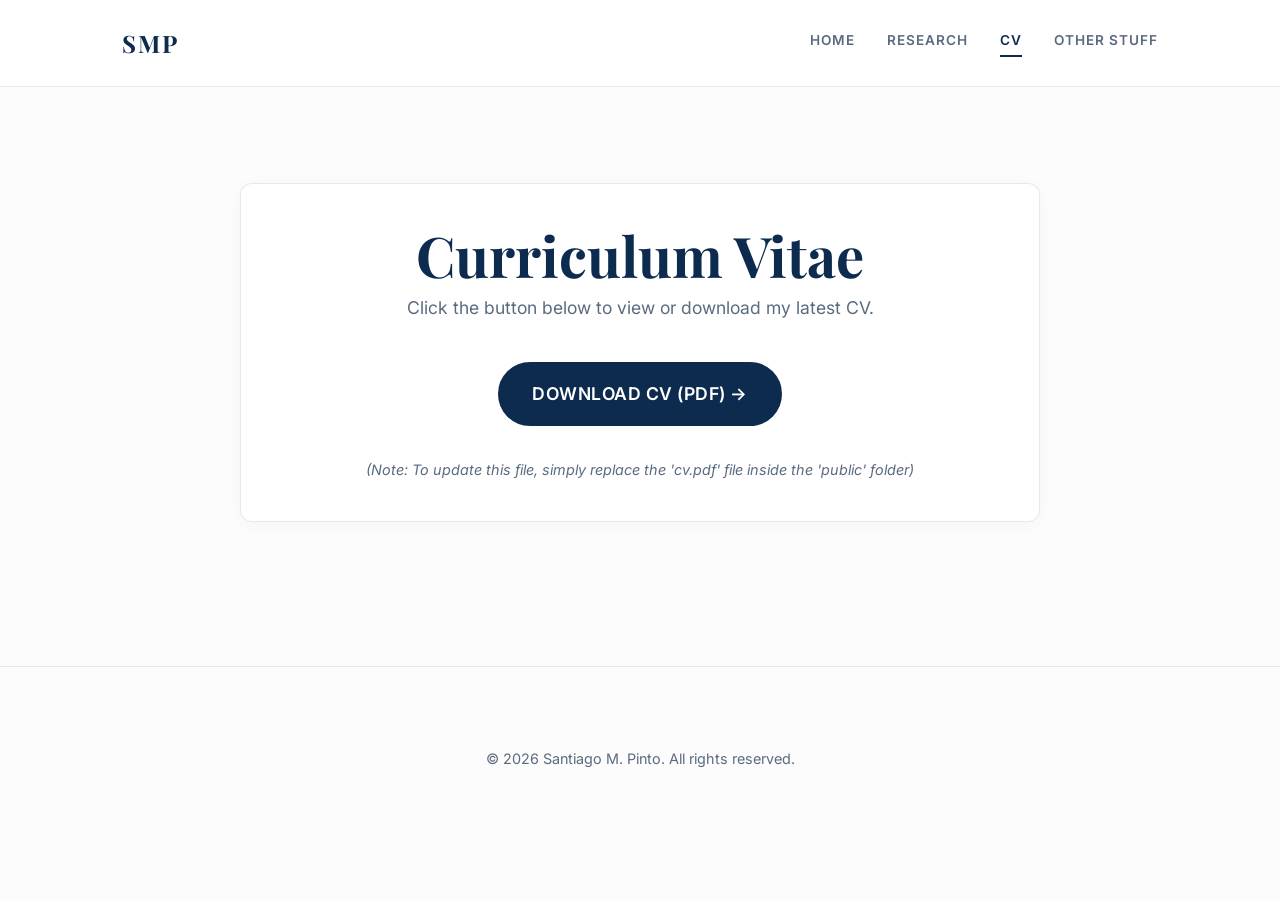
==== cv.html @ c852dc08 "Add files via upload" ====
<!DOCTYPE html>
<html lang="en">

<head>
    <meta charset="UTF-8">
    <meta name="viewport" content="width=device-width, initial-scale=1.0">
    <title>CV | Santiago M. Pinto</title>
    <link rel="stylesheet" href="style.css">
    <link rel="preconnect" href="https://fonts.googleapis.com">
    <link rel="preconnect" href="https://fonts.gstatic.com" crossorigin>
    <link
        href="https://fonts.googleapis.com/css2?family=Inter:wght@300;400;600;700&family=Playfair+Display:ital,wght@0,600;1,600&display=swap"
        rel="stylesheet">
</head>

<body>
    <nav class="navbar">
        <div class="nav-container">
            <a href="index.html" class="logo">SMP</a>
            <div class="nav-links">
                <a href="index.html">HOME</a>
                <a href="research.html">RESEARCH</a>
                <a href="cv.html" class="active">CV</a>
                <a href="other-stuff.html">OTHER STUFF</a>
            </div>
            <div class="hamburger">
                <div class="bar"></div>
                <div class="bar"></div>
                <div class="bar"></div>
            </div>
        </div>
    </nav>

    <main class="container">
        <section class="hero glass-panel fade-in text-center" style="max-width: 800px; margin: 4rem auto;">
            <h1>Curriculum Vitae</h1>
            <p class="subtitle mb-1">Click the button below to view or download my latest CV.</p>

            <div style="margin-top: 2.5rem;">
                <a href="public/cv.pdf" target="_blank" class="btn primary-btn"
                    style="font-size: 1.1rem; padding: 1rem 2rem;">
                    Download CV (PDF) &rarr;
                </a>
            </div>

            <p style="margin-top: 2rem; font-size: 0.9rem; color: var(--text-secondary);">
                <em>(Note: To update this file, simply replace the 'cv.pdf' file inside the 'public' folder)</em>
            </p>
        </section>
    </main>

    <footer>
        <div class="container text-center">
            <p>&copy; <span id="year"></span> Santiago M. Pinto. All rights reserved.</p>
        </div>
    </footer>

    <script src="main.js"></script>
</body>

</html>
---- style.css ----
:root {
    /* Color Palette - Premium Academic */
    --primary-color: #0d2b4f; /* Deep Navy */
    --secondary-color: #f7ab0a; /* Subtle Gold Accent */
    --bg-main: #fcfcfc; /* Off-white */
    --bg-panel: #ffffff; /* Crisp white for cards/panels */
    --text-primary: #1a1a1a;
    --text-secondary: #5a6b80; /* Slate Gray */
    --border-light: rgba(13, 43, 79, 0.1);
    
    /* Typography */
    --font-heading: 'Playfair Display', serif;
    --font-body: 'Inter', sans-serif;
    
    /* Effects */
    --shadow-soft: 0 4px 20px rgba(0,0,0,0.03);
    --shadow-hover: 0 10px 30px rgba(0,0,0,0.06);
    --border-radius: 12px;
    --transition: all 0.3s ease;
}

* {
    margin: 0;
    padding: 0;
    box-sizing: border-box;
}

body {
    font-family: var(--font-body);
    background-color: var(--bg-main);
    color: var(--text-primary);
    line-height: 1.6;
    overflow-x: hidden;
}

/* Typography styles */
h1, h2, h3, h4 {
    font-family: var(--font-heading);
    color: var(--primary-color);
    margin-bottom: 0.5rem;
}

a {
    text-decoration: none;
    color: var(--primary-color);
    transition: var(--transition);
}

.text-link {
    font-weight: 600;
    position: relative;
}

.text-link::after {
    content: '';
    position: absolute;
    width: 100%;
    transform: scaleX(0);
    height: 2px;
    bottom: 0;
    left: 0;
    background-color: var(--secondary-color);
    transform-origin: bottom right;
    transition: transform 0.25s ease-out;
}

.text-link:hover::after {
    transform: scaleX(1);
    transform-origin: bottom left;
}

/* Layout Containers */
.container {
    max-width: 1100px;
    margin: 0 auto;
    padding: 2rem;
}

.grid-2-cols {
    display: grid;
    grid-template-columns: 2fr 1fr;
    gap: 2rem;
    margin-top: 2rem;
}

.side-column {
    display: flex;
    flex-direction: column;
    gap: 2rem;
}

/* Navigation */
.navbar {
    background-color: var(--bg-panel);
    border-bottom: 1px solid var(--border-light);
    position: sticky;
    top: 0;
    z-index: 1000;
    backdrop-filter: blur(10px);
    background: rgba(255, 255, 255, 0.9);
}

.nav-container {
    max-width: 1100px;
    margin: 0 auto;
    padding: 1.5rem 2rem;
    display: flex;
    justify-content: space-between;
    align-items: center;
}

.logo {
    font-family: var(--font-heading);
    font-size: 1.5rem;
    font-weight: 700;
    color: var(--primary-color);
    letter-spacing: 2px;
}

.nav-links {
    display: flex;
    gap: 2rem;
}

.nav-links a {
    font-size: 0.85rem;
    font-weight: 600;
    color: var(--text-secondary);
    letter-spacing: 1px;
    text-transform: uppercase;
    position: relative;
    padding-bottom: 5px;
}

.nav-links a:hover, .nav-links a.active {
    color: var(--primary-color);
}

.nav-links a.active::after {
    content: '';
    position: absolute;
    bottom: 0;
    left: 0;
    width: 100%;
    height: 2px;
    background-color: var(--primary-color);
}

/* Mobile Nav Menu */
.hamburger {
    display: none;
    cursor: pointer;
}

.bar {
    width: 25px;
    height: 3px;
    background-color: var(--primary-color);
    margin: 5px 0;
    transition: 0.4s;
}

/* Glass Panels (Cards) */
.glass-panel {
    background: var(--bg-panel);
    border: 1px solid var(--border-light);
    border-radius: var(--border-radius);
    padding: 2.5rem;
    box-shadow: var(--shadow-soft);
    transition: var(--transition);
}

.glass-panel:hover {
    box-shadow: var(--shadow-hover);
    transform: translateY(-2px);
}

/* Hero Section */
.hero {
    margin-top: 2rem;
    text-align: left;
}

.hero h1 {
    font-size: 3.5rem;
    line-height: 1.1;
}

.hero h2 {
    font-family: var(--font-body);
    font-weight: 300;
    font-size: 1.5rem;
    color: var(--text-secondary);
    margin-top: 0.5rem;
}

.hero .subtitle {
    font-size: 1.1rem;
    color: var(--text-secondary);
    margin-bottom: 2rem;
}

.hero-content {
    font-size: 1.1rem;
    max-width: 800px;
}

.hero-content p {
    margin-bottom: 1rem;
}

/* Buttons */
.hero-buttons {
    display: flex;
    gap: 1rem;
    margin-top: 2.5rem;
}

.btn {
    padding: 0.8rem 1.5rem;
    border-radius: 50px;
    font-weight: 600;
    font-size: 0.9rem;
    display: inline-flex;
    align-items: center;
    justify-content: center;
    text-transform: uppercase;
    letter-spacing: 0.5px;
}

.primary-btn {
    background-color: var(--primary-color);
    color: white;
    border: 2px solid var(--primary-color);
}

.primary-btn:hover {
    background-color: transparent;
    color: var(--primary-color);
}

.secondary-btn {
    background-color: transparent;
    color: var(--text-secondary);
    border: 2px solid var(--border-light);
}

.secondary-btn:hover {
    border-color: var(--primary-color);
    color: var(--primary-color);
}

/* Timeline/Experience */
.timeline {
    list-style: none;
    margin-top: 1.5rem;
}

.timeline li {
    padding-bottom: 1.5rem;
    border-left: 2px solid var(--border-light);
    position: relative;
    padding-left: 20px;
    margin-left: 10px;
}

.timeline li:last-child {
    border: 0;
    padding-bottom: 0;
}

.timeline li::before {
    content: '';
    width: 12px;
    height: 12px;
    background: var(--bg-panel);
    border: 2px solid var(--primary-color);
    border-radius: 50%;
    position: absolute;
    left: -7px;
    top: 5px;
}

.timeline .date {
    font-size: 0.85rem;
    font-weight: 700;
    color: var(--secondary-color);
    text-transform: uppercase;
    letter-spacing: 1px;
    margin-bottom: 0.25rem;
}

.timeline .role {
    font-weight: 600;
    color: var(--text-primary);
}

/* Interests List */
.interest-list {
    list-style: none;
    margin-top: 1.5rem;
}

.interest-list li {
    padding: 0.75rem 0;
    border-bottom: 1px solid var(--border-light);
    color: var(--text-secondary);
    display: flex;
    align-items: center;
}

.interest-list li:last-child {
    border-bottom: none;
}

.interest-list .icon {
    color: var(--primary-color);
    font-size: 0.6rem;
    margin-right: 12px;
}

/* Utilities */
.mb-1 { margin-bottom: 1rem; }
.mt-auto { margin-top: auto; }
.font-weight-bold { font-weight: bold; }

/* Animations */
.fade-in {
    opacity: 0;
    animation: fadeIn 0.8s ease-out forwards;
}

.slide-up {
    opacity: 0;
    transform: translateY(20px);
    animation: slideUp 0.8s ease-out forwards;
}

.delay-1 { animation-delay: 0.2s; }
.delay-2 { animation-delay: 0.4s; }

@keyframes fadeIn {
    to { opacity: 1; }
}

@keyframes slideUp {
    to {
        opacity: 1;
        transform: translateY(0);
    }
}

/* Footer */
footer {
    padding: 3rem 0 1rem;
    color: var(--text-secondary);
    font-size: 0.9rem;
    border-top: 1px solid var(--border-light);
    margin-top: 3rem;
}

.text-center { text-align: center; }

/* Responsive Media Queries */
@media (max-width: 900px) {
    .grid-2-cols {
        grid-template-columns: 1fr;
    }
    .side-column {
        flex-direction: row;
    }
    .side-column > section {
        flex: 1;
    }
}

@media (max-width: 768px) {
    body {
        font-size: 15px;
    }
    .navbar {
        padding: 0;
    }
    .nav-links {
        display: none;
        flex-direction: column;
        width: 100%;
        position: absolute;
        top: 100%;
        left: 0;
        background-color: var(--bg-panel);
        border-bottom: 1px solid var(--border-light);
        padding: 1rem 0;
        box-shadow: 0 10px 10px -10px rgba(0,0,0,0.1);
    }
    .nav-links.active {
        display: flex;
    }
    .nav-links a {
        padding: 1rem 2rem;
        border-radius: 0;
    }
    .hamburger {
        display: block;
    }
    .hamburger.active .bar:nth-child(2) {
        opacity: 0;
    }
    .hamburger.active .bar:nth-child(1) {
        transform: translateY(8px) rotate(45deg);
    }
    .hamburger.active .bar:nth-child(3) {
        transform: translateY(-8px) rotate(-45deg);
    }

    .hero h1 { font-size: 2.5rem; }
    .hero-buttons { flex-direction: column; }
    
    .side-column {
        flex-direction: column;
    }
}
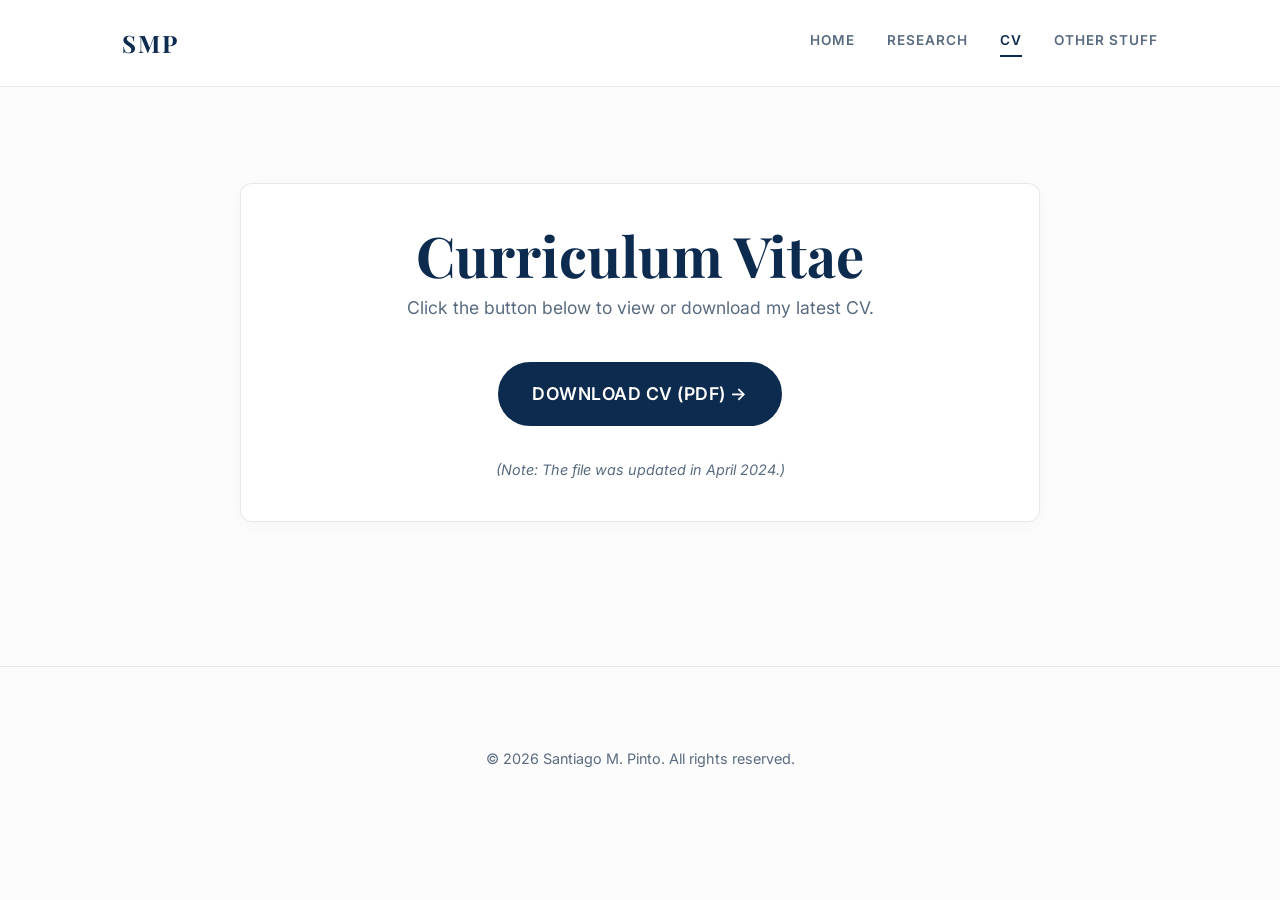
==== commit e6b74099: "Update cv.html" ====
--- a/cv.html
+++ b/cv.html
@@ -37,14 +37,14 @@
             <p class="subtitle mb-1">Click the button below to view or download my latest CV.</p>
 
             <div style="margin-top: 2.5rem;">
-                <a href="public/cv.pdf" target="_blank" class="btn primary-btn"
+                <a href="CV_SMP.pdf" target="_blank" class="btn primary-btn"
                     style="font-size: 1.1rem; padding: 1rem 2rem;">
                     Download CV (PDF) &rarr;
                 </a>
             </div>
 
             <p style="margin-top: 2rem; font-size: 0.9rem; color: var(--text-secondary);">
-                <em>(Note: To update this file, simply replace the 'cv.pdf' file inside the 'public' folder)</em>
+                <em>(Note: The file was updated in April 2024.)</em>
             </p>
         </section>
     </main>
@@ -58,4 +58,7 @@
     <script src="main.js"></script>
 </body>
 
-</html>+
+</html>
+
+
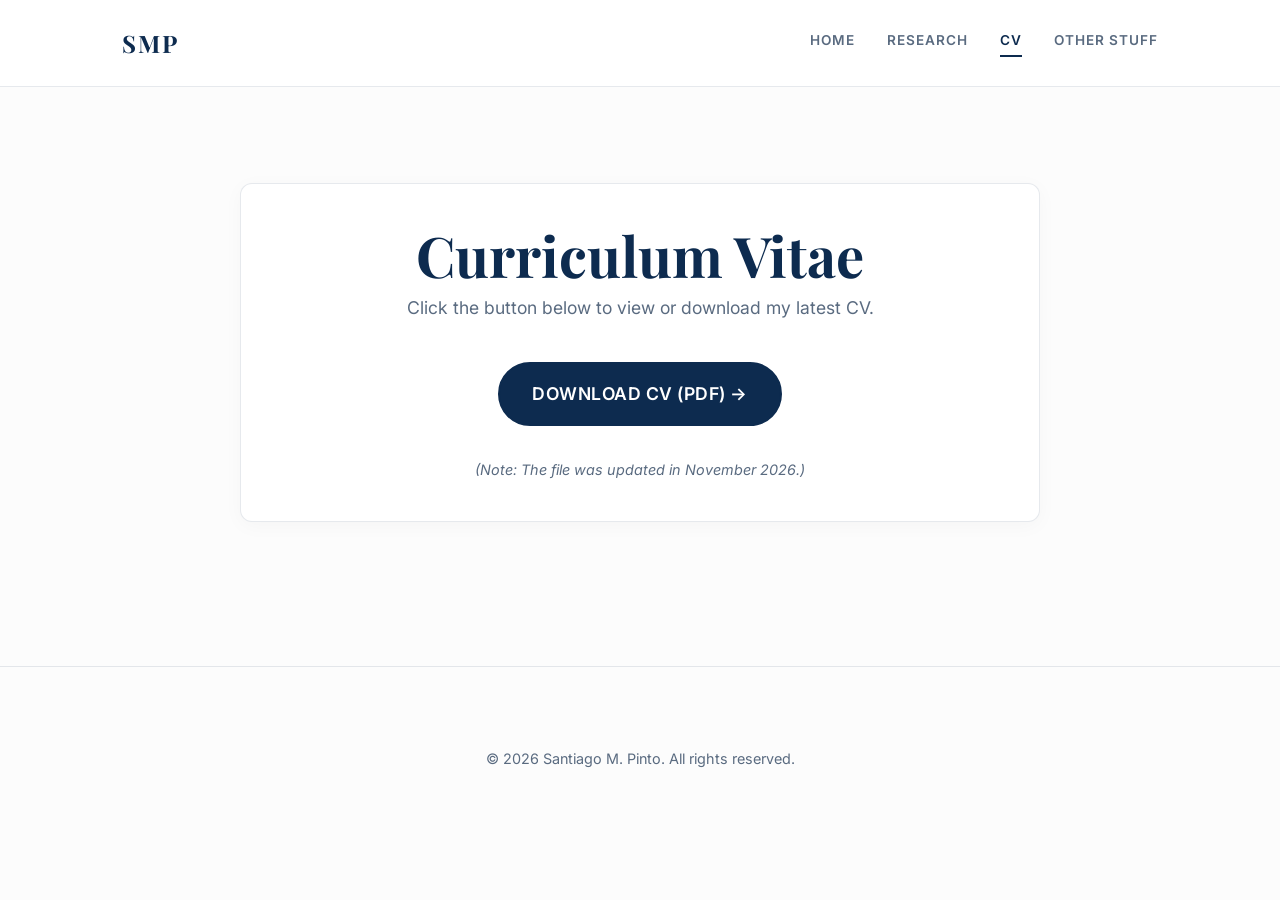
==== commit b7aa901a: "Update CV_SMP.pdf and cv.html (November 2026)" ====
--- a/cv.html
+++ b/cv.html
@@ -44,7 +44,7 @@
             </div>
 
             <p style="margin-top: 2rem; font-size: 0.9rem; color: var(--text-secondary);">
-                <em>(Note: The file was updated in April 2024.)</em>
+                <em>(Note: The file was updated in November 2026.)</em>
             </p>
         </section>
     </main>
--- a/style.css
+++ b/style.css
@@ -1,20 +1,25 @@
 :root {
     /* Color Palette - Premium Academic */
-    --primary-color: #0d2b4f; /* Deep Navy */
-    --secondary-color: #f7ab0a; /* Subtle Gold Accent */
-    --bg-main: #fcfcfc; /* Off-white */
-    --bg-panel: #ffffff; /* Crisp white for cards/panels */
+    --primary-color: #0d2b4f;
+    /* Deep Navy */
+    --secondary-color: #f7ab0a;
+    /* Subtle Gold Accent */
+    --bg-main: #fcfcfc;
+    /* Off-white */
+    --bg-panel: #ffffff;
+    /* Crisp white for cards/panels */
     --text-primary: #1a1a1a;
-    --text-secondary: #5a6b80; /* Slate Gray */
+    --text-secondary: #5a6b80;
+    /* Slate Gray */
     --border-light: rgba(13, 43, 79, 0.1);
-    
+
     /* Typography */
     --font-heading: 'Playfair Display', serif;
     --font-body: 'Inter', sans-serif;
-    
+
     /* Effects */
-    --shadow-soft: 0 4px 20px rgba(0,0,0,0.03);
-    --shadow-hover: 0 10px 30px rgba(0,0,0,0.06);
+    --shadow-soft: 0 4px 20px rgba(0, 0, 0, 0.03);
+    --shadow-hover: 0 10px 30px rgba(0, 0, 0, 0.06);
     --border-radius: 12px;
     --transition: all 0.3s ease;
 }
@@ -34,7 +39,10 @@
 }
 
 /* Typography styles */
-h1, h2, h3, h4 {
+h1,
+h2,
+h3,
+h4 {
     font-family: var(--font-heading);
     color: var(--primary-color);
     margin-bottom: 0.5rem;
@@ -132,7 +140,8 @@
     padding-bottom: 5px;
 }
 
-.nav-links a:hover, .nav-links a.active {
+.nav-links a:hover,
+.nav-links a.active {
     color: var(--primary-color);
 }
 
@@ -200,6 +209,18 @@
     margin-bottom: 2rem;
 }
 
+.hero-layout {
+    display: flex;
+    justify-content: space-between;
+    align-items: flex-start;
+    gap: 3rem;
+    margin-top: 1.5rem;
+}
+
+.hero-text {
+    flex: 1;
+}
+
 .hero-content {
     font-size: 1.1rem;
     max-width: 800px;
@@ -207,6 +228,19 @@
 
 .hero-content p {
     margin-bottom: 1rem;
+}
+
+.hero-image {
+    flex-shrink: 0;
+    width: 280px;
+}
+
+.hero-image img {
+    width: 100%;
+    height: auto;
+    border-radius: var(--border-radius);
+    box-shadow: var(--shadow-soft);
+    object-fit: cover;
 }
 
 /* Buttons */
@@ -320,9 +354,17 @@
 }
 
 /* Utilities */
-.mb-1 { margin-bottom: 1rem; }
-.mt-auto { margin-top: auto; }
-.font-weight-bold { font-weight: bold; }
+.mb-1 {
+    margin-bottom: 1rem;
+}
+
+.mt-auto {
+    margin-top: auto;
+}
+
+.font-weight-bold {
+    font-weight: bold;
+}
 
 /* Animations */
 .fade-in {
@@ -336,11 +378,18 @@
     animation: slideUp 0.8s ease-out forwards;
 }
 
-.delay-1 { animation-delay: 0.2s; }
-.delay-2 { animation-delay: 0.4s; }
+.delay-1 {
+    animation-delay: 0.2s;
+}
+
+.delay-2 {
+    animation-delay: 0.4s;
+}
 
 @keyframes fadeIn {
-    to { opacity: 1; }
+    to {
+        opacity: 1;
+    }
 }
 
 @keyframes slideUp {
@@ -359,17 +408,21 @@
     margin-top: 3rem;
 }
 
-.text-center { text-align: center; }
+.text-center {
+    text-align: center;
+}
 
 /* Responsive Media Queries */
 @media (max-width: 900px) {
     .grid-2-cols {
         grid-template-columns: 1fr;
     }
+
     .side-column {
         flex-direction: row;
     }
-    .side-column > section {
+
+    .side-column>section {
         flex: 1;
     }
 }
@@ -378,9 +431,11 @@
     body {
         font-size: 15px;
     }
+
     .navbar {
         padding: 0;
     }
+
     .nav-links {
         display: none;
         flex-direction: column;
@@ -391,32 +446,56 @@
         background-color: var(--bg-panel);
         border-bottom: 1px solid var(--border-light);
         padding: 1rem 0;
-        box-shadow: 0 10px 10px -10px rgba(0,0,0,0.1);
-    }
+        box-shadow: 0 10px 10px -10px rgba(0, 0, 0, 0.1);
+    }
+
     .nav-links.active {
         display: flex;
     }
+
     .nav-links a {
         padding: 1rem 2rem;
         border-radius: 0;
     }
+
     .hamburger {
         display: block;
     }
+
     .hamburger.active .bar:nth-child(2) {
         opacity: 0;
     }
+
     .hamburger.active .bar:nth-child(1) {
         transform: translateY(8px) rotate(45deg);
     }
+
     .hamburger.active .bar:nth-child(3) {
         transform: translateY(-8px) rotate(-45deg);
     }
 
-    .hero h1 { font-size: 2.5rem; }
-    .hero-buttons { flex-direction: column; }
-    
+    .hero h1 {
+        font-size: 2.5rem;
+    }
+
+    .hero-buttons {
+        flex-direction: column;
+    }
+
+    .hero-layout {
+        flex-direction: column-reverse;
+        /* Put buttons/text above image, or just column for text above image */
+        flex-direction: column;
+        gap: 1.5rem;
+    }
+
+    .hero-image {
+        width: 100%;
+        max-width: 250px;
+        margin: 0 auto;
+    }
+
     .side-column {
         flex-direction: column;
     }
-}
+}
